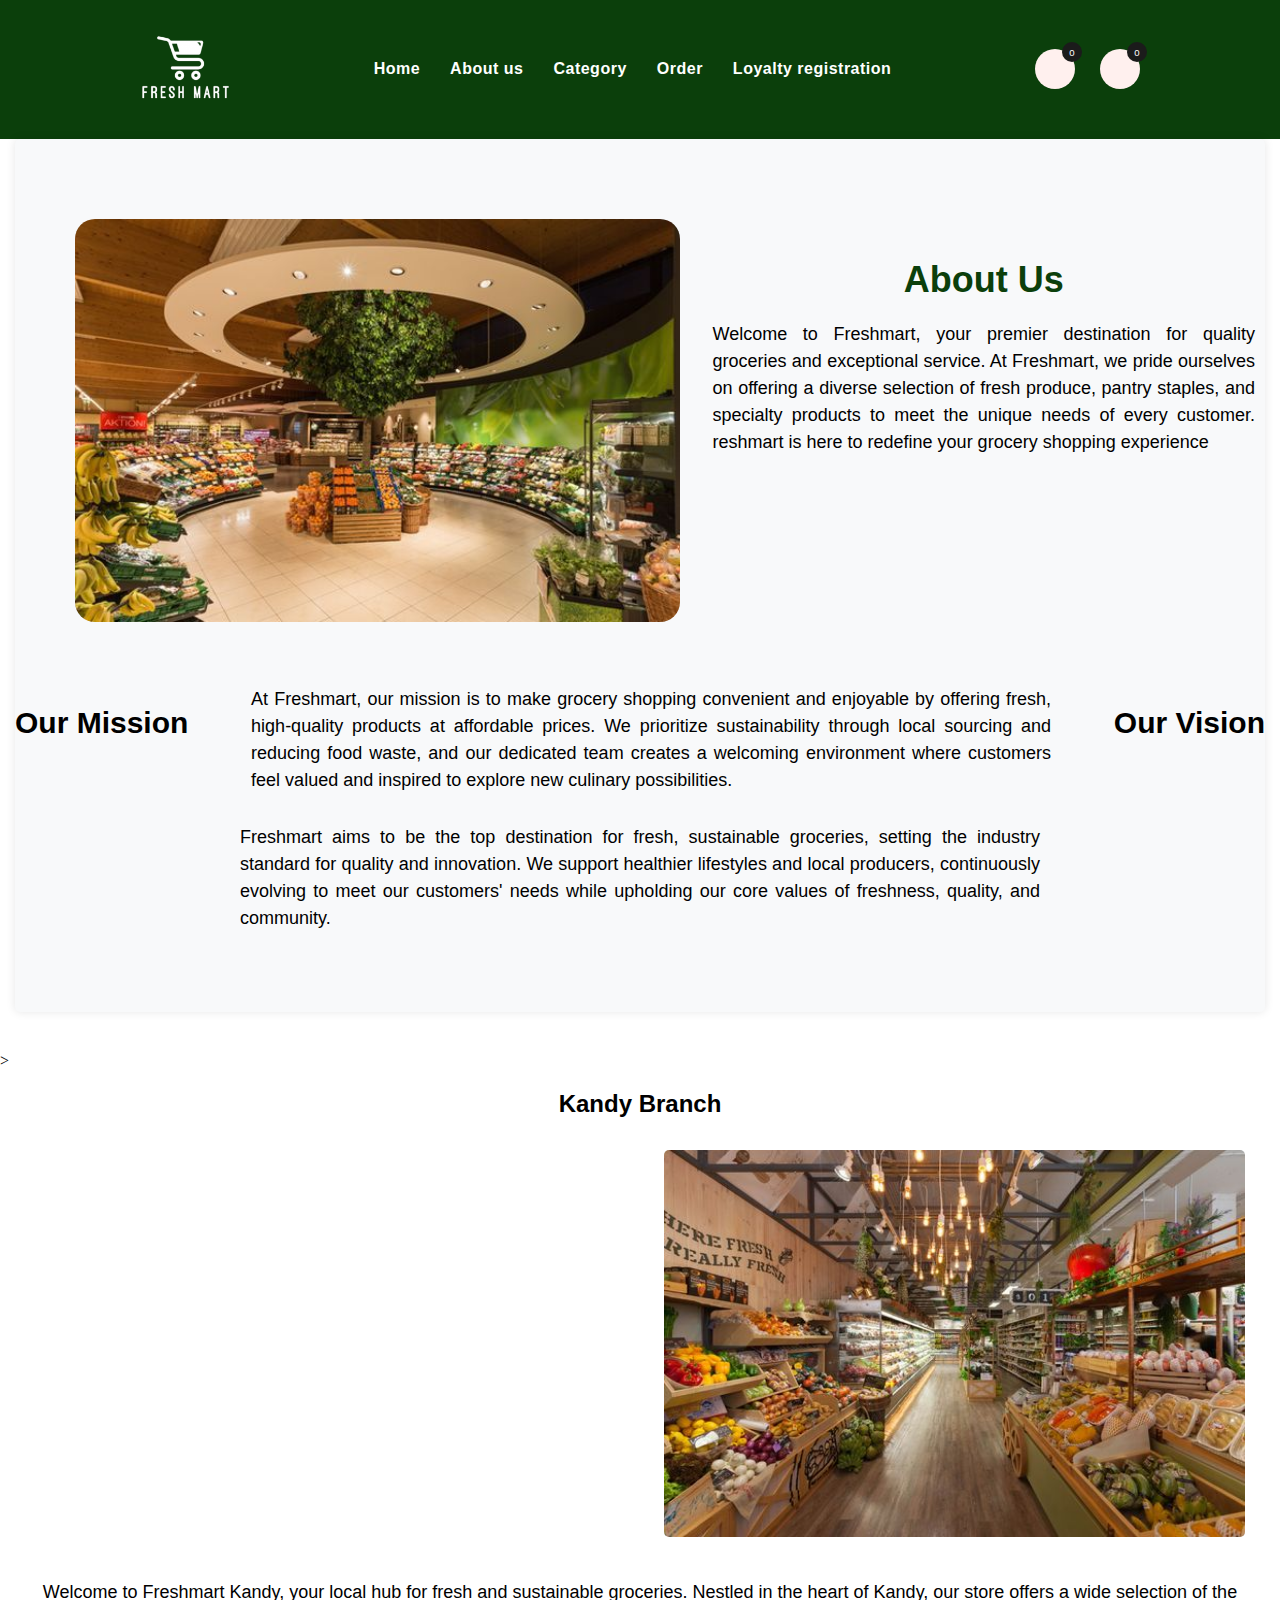
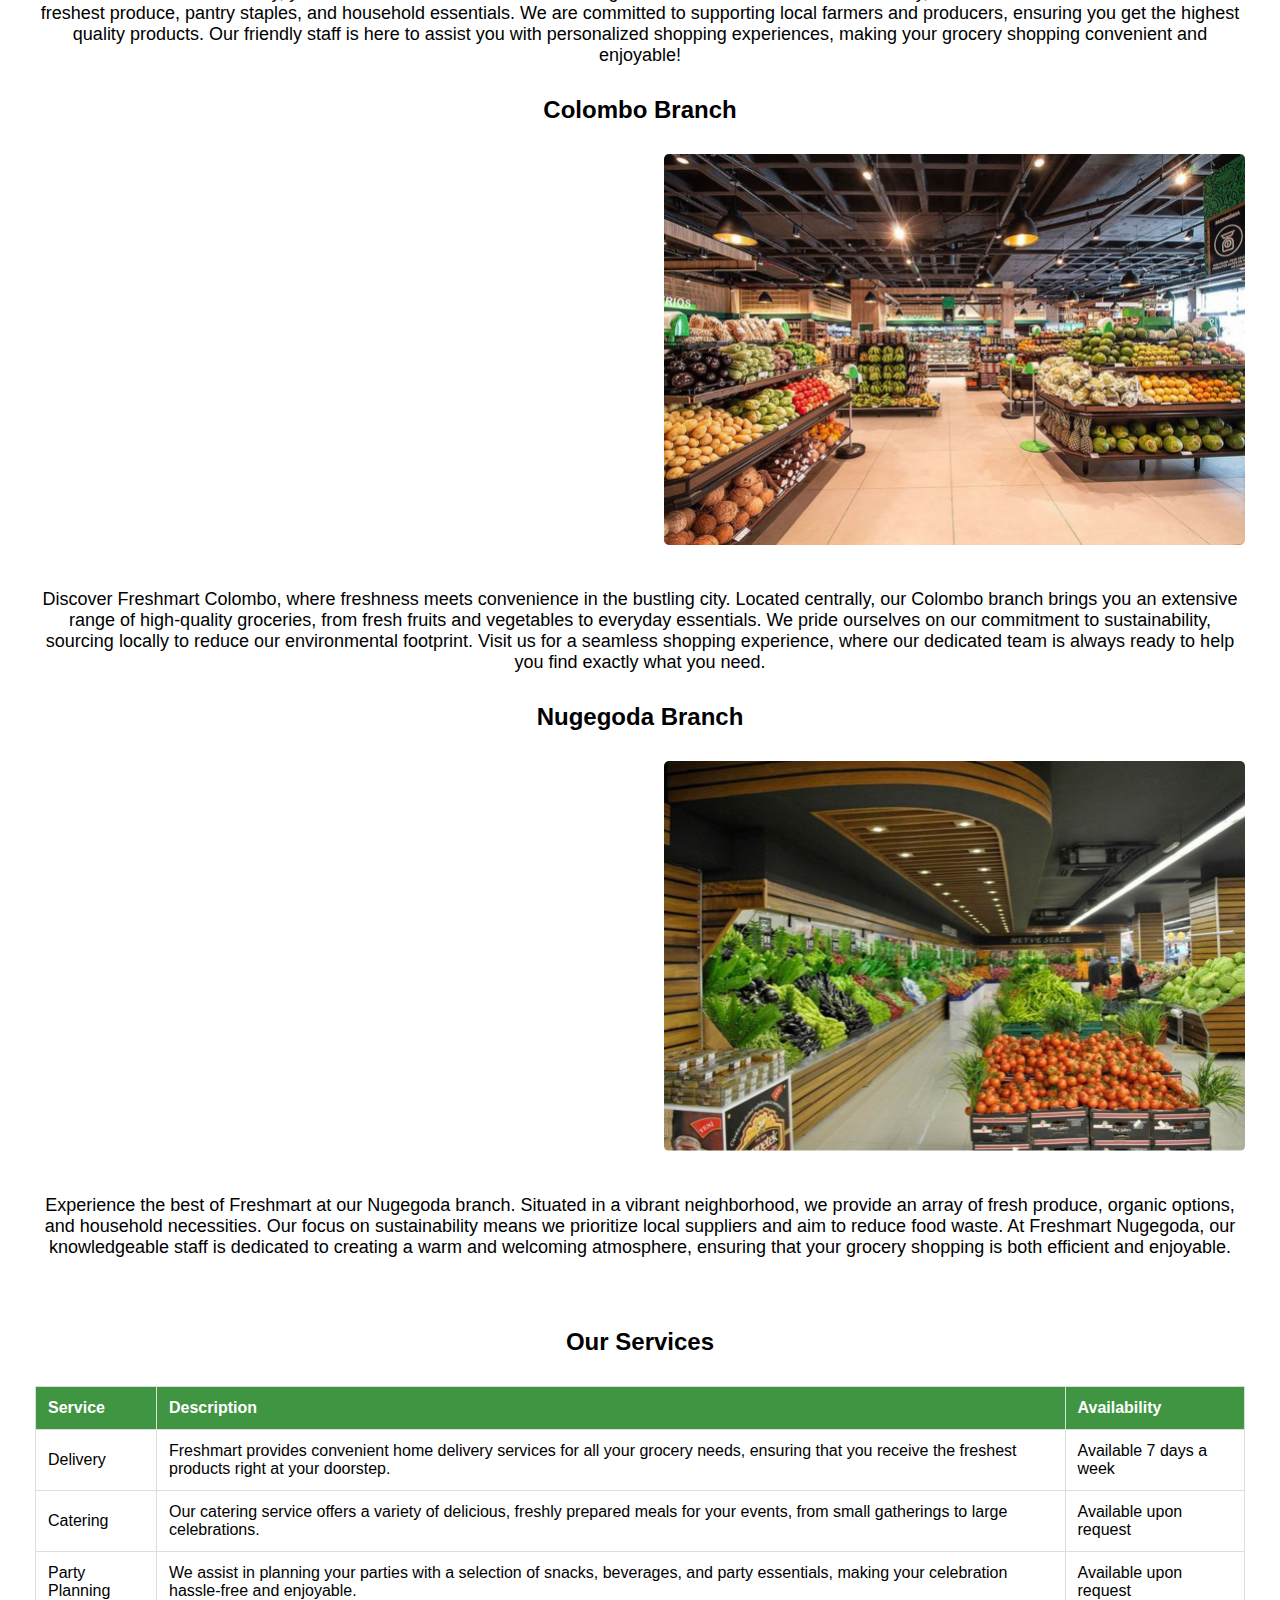
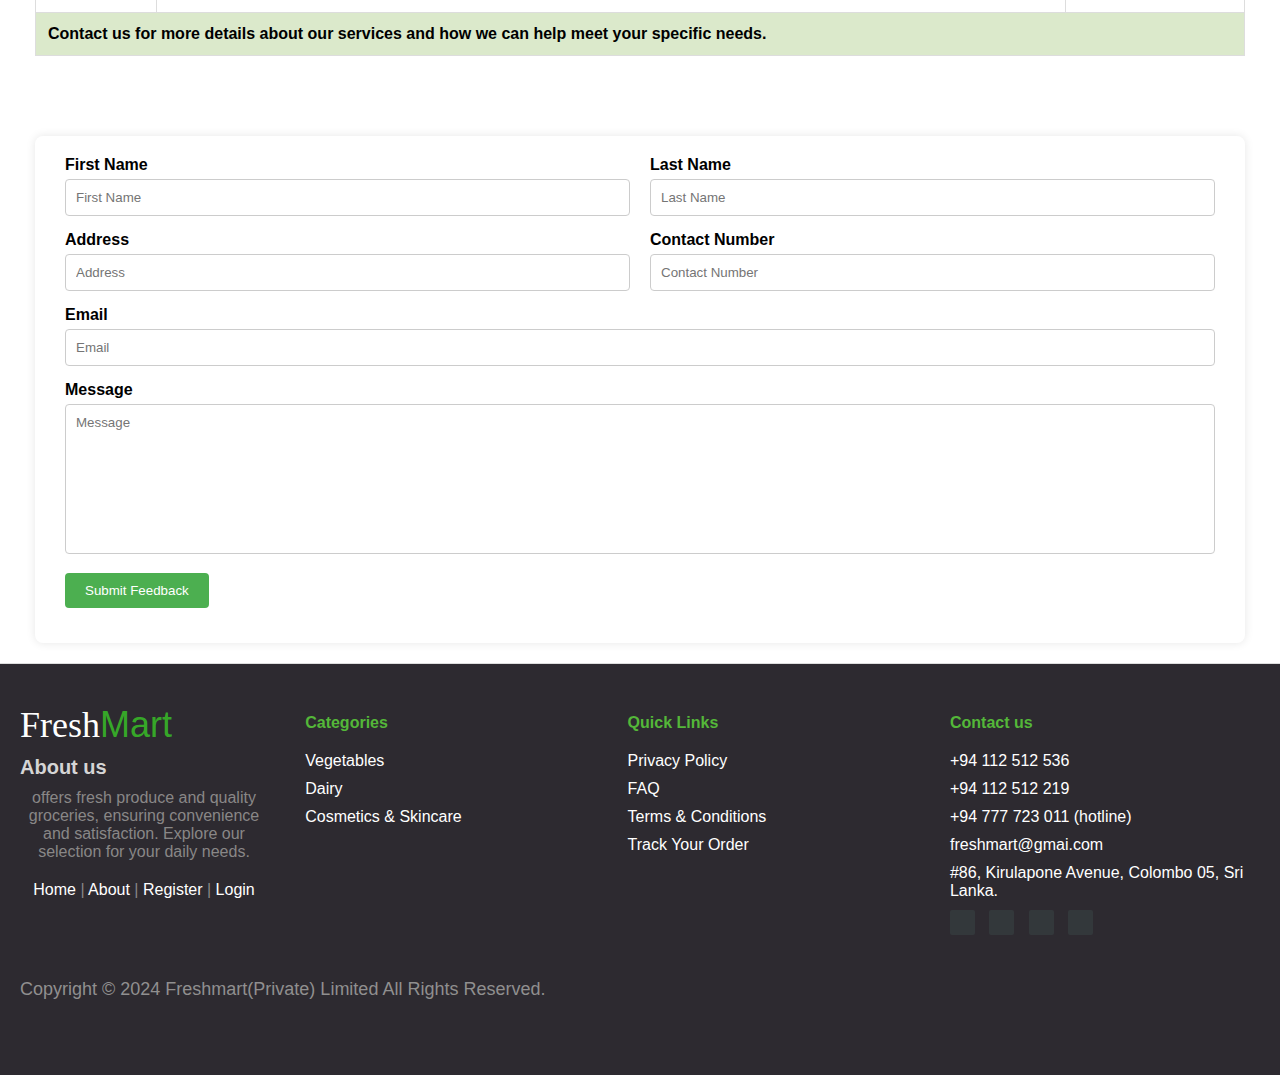
==== about us.html @ 6b965538 "Initial commit" ====
<!DOCTYPE html>
<html lang="en">
<head>
  <meta charset="UTF-8">
  <meta name="viewport" content="width=device-width, initial-scale=1.0">
  <title>About Us - Freshmart Store</title>
  <!--Linking css file-->
  <link rel="stylesheet" type="text/css" href="./css/about us.css"/>

  <link rel="stylesheet" href="https://cdnjs.cloudflare.com/ajax/libs/font-awesome/6.5.2/css/all.min.css" integrity="sha512-SnH5WK+bZxgPHs44uWIX+LLJAJ9/2PkPKZ5QiAj6Ta86w+fsb2TkcmfRyVX3pBnMFcV7oQPJkl9QevSCWr3W6A==" crossorigin="anonymous" referrerpolicy="no-referrer" >
  <link rel="preconnect" href="https://fonts.googleapis.com">
  <link rel="preconnect" href="https://fonts.googleapis.com">
  <link rel="preconnect" href="https://fonts.gstatic.com" crossorigin>
  <link href="https://fonts.googleapis.com/css2?family=Open+Sans:ital,wght@0,300..800;1,300..800&family=Roboto:ital,wght@0,100;0,300;0,400;0,500;0,700;0,900;1,100;1,300;1,400;1,500;1,700;1,900&display=swap" rel="stylesheet">
  
</head>
<body>
   
  <header>
    <nav class="navigation">
      <a href="#"><img src="./Images/home_assets/logo (2).png" alt="My Grocery Store Logo" class="logo"></a>

      <ul class="menu">
        <li><a href="./index.html" class="active"><b>Home</b></a></li>
        <li><a href="./about us.html"><b>About us</b></a></li>
        <li class="dropdown">
          <a href="#" class="dropbtn"><b>Category</b></a>
          <div class="dropdown-content">
            <a href="./vegetbles.html">Vegetables</a>
            
            <a href="./dairy.html">Dairy</a>
            <a href="./cosmetics.html">Cosmetics & Skincare</a>
          </div>
        </li>
        
        <li><a href="./order.html"><b>Order</b></a></li>
        <li><a href="./registration.html"><b>Loyalty registration </b></a></li>
      </ul>
      <div class="icons">
        <a href="./order.html" class="cart"><i class="fas fa-shopping-cart"></i><span>0</span></a>
        <a href="./login.html" class="user"><i class="fas fa-user"></i><span>0</span></a>

      </div>
    </nav>
  </header>
 
  <section class="about-us">
    <div class="about-us-container">
  <div class="about-us-image-container">
    <img src="./Images/about_assets/main img.jpg" alt="Two white mugs on a yellow background">
  </div>
  <div class="about-us-text-container">
    <h1>About Us</h1>
    <p>Welcome to Freshmart, your premier destination for quality groceries and exceptional service. At Freshmart, we pride ourselves on offering a diverse selection of fresh produce, pantry staples, and specialty products to meet the unique needs of every customer. reshmart is here to redefine your grocery shopping experience</p>
</p>
  </div>



      <h2>Our Mission</h2>
      <p>At Freshmart, our mission is to make grocery shopping convenient and enjoyable by offering fresh, high-quality products at affordable prices. We prioritize sustainability through local sourcing and reducing food waste, and our dedicated team creates a welcoming environment where customers feel valued and inspired to explore new culinary possibilities.   </p>
      <h2>Our Vision</h2>
      <p>
        Freshmart aims to be the top destination for fresh, sustainable groceries, setting the industry standard for quality and innovation. We support healthier lifestyles and local producers, continuously evolving to meet our customers' needs while upholding our core values of freshness, quality, and community.</p>

</div>
  </section>
  
><!-- About Us Section -->

  <div class="container">
      <h2>Kandy Branch</h2>
      <div class="branch">
          <div class="branch-map">
              <iframe src="https://www.google.com/maps/embed?pb=!1m17!1m12!1m3!1d3957.5321256857665!2d80.64861007499907!3d7.293950313730919!2m3!1f0!2f0!3f0!3m2!1i1024!2i768!4f13.1!3m2!1m1!2zN8KwMTcnMzguMiJOIDgwwrAzOScwNC4zIkU!5e0!3m2!1sen!2slk!4v1715016068789!5m2!1sen!2slk" width="580" height="390" style="border:0;" allowfullscreen="" loading="lazy" referrerpolicy="no-referrer-when-downgrade" width="100%" height="300" frameborder="0" style="border:0;" allowfullscreen="" aria-hidden="false" tabindex="0"></iframe>
          </div>
          <div class="branch-image">
              <img src="./Images/about_assets/branch 1.jpg" alt="Branch 1">
          </div>
      </div>
      <p>
        Welcome to Freshmart Kandy, your local hub for fresh and sustainable groceries. Nestled in the heart of Kandy, our store offers a wide selection of the freshest produce, pantry staples, and household essentials. We are committed to supporting local farmers and producers, ensuring you get the highest quality products. Our friendly staff is here to assist you with personalized shopping experiences, making your grocery shopping convenient and enjoyable!   </p>
        <h2>Colombo Branch</h2>
      <div class="branch">
          <div class="branch-map">
              <iframe src="https://www.google.com/maps/embed?pb=!1m17!1m12!1m3!1d3957.5321256857665!2d80.64861007499907!3d7.293950313730919!2m3!1f0!2f0!3f0!3m2!1i1024!2i768!4f13.1!3m2!1m1!2zN8KwMTcnMzguMiJOIDgwwrAzOScwNC4zIkU!5e0!3m2!1sen!2slk!4v1715016068789!5m2!1sen!2slk" width="580" height="390" style="border:0;" allowfullscreen="" loading="lazy" referrerpolicy="no-referrer-when-downgrade" width="100%" height="300" frameborder="0" style="border:0;" allowfullscreen="" aria-hidden="false" tabindex="0"></iframe>
          </div>
          <div class="branch-image">
              <img src="./Images/about_assets/branch 2.png" alt="Branch 2">
          </div>
          
      </div>
      <p>
        Discover Freshmart Colombo, where freshness meets convenience in the bustling city. Located centrally, our Colombo branch brings you an extensive range of high-quality groceries, from fresh fruits and vegetables to everyday essentials. We pride ourselves on our commitment to sustainability, sourcing locally to reduce our environmental footprint. Visit us for a seamless shopping experience, where our dedicated team is always ready to help you find exactly what you need.</p>
      <h2>Nugegoda Branch</h2>
      <div class="branch">
          <div class="branch-map">
              <iframe src="https://www.google.com/maps/embed?pb=!1m17!1m12!1m3!1d3957.5321256857665!2d80.64861007499907!3d7.293950313730919!2m3!1f0!2f0!3f0!3m2!1i1024!2i768!4f13.1!3m2!1m1!2zN8KwMTcnMzguMiJOIDgwwrAzOScwNC4zIkU!5e0!3m2!1sen!2slk!4v1715016068789!5m2!1sen!2slk" width="580" height="390" style="border:0;" allowfullscreen="" loading="lazy" referrerpolicy="no-referrer-when-downgrade" width="100%" height="300" frameborder="0" style="border:0;" allowfullscreen="" aria-hidden="false" tabindex="0"></iframe>
          </div>
          <div class="branch-image">
              <img src="./Images/about_assets/branch 3.png" alt="Branch 3">
          </div>
      </div>
      <p>
        Experience the best of Freshmart at our Nugegoda branch. Situated in a vibrant neighborhood, we provide an array of fresh produce, organic options, and household necessities. Our focus on sustainability means we prioritize local suppliers and aim to reduce food waste. At Freshmart Nugegoda, our knowledgeable staff is dedicated to creating a warm and welcoming atmosphere, ensuring that your grocery shopping is both efficient and enjoyable.</p>
  </div>


  <section class="services">
    <!--table-->
    <h2>Our Services</h2>
    <table>
      <thead>
        <tr>
          <th>Service</th>
          <th>Description</th>
          <th>Availability</th>
        </tr>
      </thead>
      <tbody>
        <tr>
          <td>Delivery</td>
          <td>Freshmart provides convenient home delivery services for all your grocery needs, ensuring that you receive the freshest products right at your doorstep.</td>
          <td>Available 7 days a week</td>

        </tr>
        <tr>
          <td>Catering</td>
          <td>Our catering service offers a variety of delicious, freshly prepared meals for your events, from small gatherings to large celebrations.</td>
          <td>Available upon request</td>
        </tr>
        <tr>
          <td>Party Planning</td>
          <td>We assist in planning your parties with a selection of snacks, beverages, and party essentials, making your celebration hassle-free and enjoyable.</td>
          <td>Available upon request</td>
        </tr>


       
      </tbody>
      <tfoot>
        <tr>
            <td colspan="3">Contact us for more details about our services and how we can help meet your specific needs.</td>
        </tr>
    </tfoot>
    </table>
  </section>
</div>

<div class="contact-container">
  <form class="contact-form">
      <div class="row">
          <div class="form-col-6">
              <label for="firstName">First Name</label>
              <input type="text" id="firstName" name="firstName" placeholder="First Name">
          </div>
          <div class="form-col-6">
              <label for="lastName">Last Name</label>
              <input type="text" id="lastName" name="lastName" placeholder="Last Name">
          </div>
      </div>
      <div class="row">
          <div class="form-col-6">
              <label for="address">Address</label>
              <input type="text" id="address" name="address" placeholder="Address">
          </div>
          <div class="form-col-6">
              <label for="contactNumber">Contact Number</label>
              <input type="text" id="contactNumber" name="contactNumber" placeholder="Contact Number">
          </div>
      </div>
      <div class="row">
          <div class="form-col-12">
              <label for="email">Email</label>
              <input type="email" id="email" name="email" placeholder="Email">
          </div>
      </div>
      <div class="row">
          <div class="form-col-12">
              <label for="message">Message</label>
              <textarea id="message" name="message" placeholder="Message"></textarea>
          </div>
      </div>

      <div class="row">
          <div class="form-col-12">
              <button type="submit">Submit Feedback</button>
          </div>
      </div>
  </form>
</div>
<footer>
  
  <div class="container">
    <div class="row">
      <div class="footer-left-corner">
          <h3>Fresh<span>Mart</span></h3>
          <strong>About us</strong>
          <p>offers fresh produce and quality groceries, ensuring convenience and satisfaction. Explore our selection for your daily needs.</p>
          <p class="footer-links">
              <a href="./index.html">Home</a>
              |
              <a href="./about us.html">About</a>
              |
              <a href="./registration.html">Register</a>
              |
              <a href="./login.html">Login</a>
          </p>

        </div>
        
      <div class="col-md-3">
        <h5>Categories</h5>
        <ul>
          <li><a href="./vegetbles.html">Vegetables</a></li>
          <li><a href="./dairy.html">Dairy</a></li>
          <li><a href="./cosmetics.html">Cosmetics & Skincare</a></li>
          
        </ul>
      </div>
      <div class="col-md-3">
        <h5>Quick Links</h5>
        <ul>
          <li><a href="#">Privacy Policy</a></li>
          <li><a href="#">FAQ</a></li>
          <li><a href="#">Terms & Conditions</a></li>
          <li><a href="#">Track Your Order</a></li>
        </ul>
      </div>
      <div class="col-md-3">
        <h5>Contact us</h5>
        <ul>
          <li><a href="tel:+94112512536">+94 112 512 536</a></li>
          <li><a href="tel:+94112512219">+94 112 512 219</a></li>
          <li><a href="tel:+94777723011">+94 777 723 011 (hotline)</a></li>
          <li><a href="freshmart@gmail.com">freshmart@gmai.com</a></li>
          <li>#86, Kirulapone Avenue, Colombo 05, Sri Lanka.</li>
        </ul>
        <div class="footer-icons">
          <a href="#"><i class="fab fa-facebook"></i></a>
          <a href="#"><i class="fab fa-instagram"></i></a>
          <a href="#"><i class="fab fa-twitter"></i></a>
          <a href="#"><i class="fab fa-youtube"></i></a>
      </div>
      </div>

    </div>
    <div class="row">
      <div class="col-md-12">
        <p>Copyright &copy; 2024 Freshmart(Private) Limited All Rights Reserved.</p>
        
      </div>
    </div>
  </div>
</footer>
</body>

</html>
---- css/about us.css ----
:root {
    --red: #de1a1a;
    --black: #000000;
    --light-color: #555;
    --green: #0b3f0b;

    --light-gray: #CCCCCC;
    --black1: #1b1b1b;
    --white: #FFFFFF;

    --box-shadow: 0 .5rem 1rem rgba(0, 0, 0, .1);
    --border: 2 rem solid rgba(0, 0, 0, .1);
    --outline: 1 rem solid rgba(0, 0, 0, .1);
    --outline-hover: 2 rem solid var(--black);


}






* {
    font-family: "Poppins", sans-serif;
    margin: 0px;
    padding: 0px;
    box-sizing: border-box;

}

ul {
    list-style: none;
}

a {
    text-decoration: none;
}

body {
    margin: 0ps;
    padding: 0px;
    font-family: poppins;
    background: var(--white);
}

header {
    background-color: var(--green);
    margin-bottom: 0px;
}

.navigation {
    display: flex;
    justify-content: space-between;
    align-items: center;
    padding: 35px;
    max-width: 1070px;
    width: 100%;
    margin: auto;
}

.menu {
    display: flex;
}

.menu li a {
   
    margin: 0px 15px;
    color: var(--white);
    font-weight: 500;
    letter-spacing: 0.5px;
    transition: all ease 0.3s;

}

.navigation img {
    width: 90px;
    height: auto;
}

.icons {
    display: grid;
    grid-template-columns: auto auto;
    grid-gap: 25px;
}

.icons a {
    width: 40px;
    height: 40px;
    display: flex;
    justify-content: center;
    align-items: center;
    border-radius: 50%;
    position: relative;

}

.icons .cart {
    background-color: #fff0ee;
    color: #2e2a2a;
}

.icons .user {
    background-color: #fff0ee;
    color: #2e2a2a;
}

.icons a span {
    position: absolute;
    top: -7px;
    right: -7px;
    width: 20px;
    height: 20px;
    display: flex;
    justify-content: center;
    align-items: center;
    border-radius: 50%;
    color: #ffffff;
    font-size: 0.6rem;
    font-weight: 500;
    background-color: #202020;
}

.icons .user span {
    background-color: #1b1b1b;
}

.icons .cart span {
    background-color: #1b1b1b;
}

.menu li a:hover {
    color: #f8da31;
    transition: all ease 0.3s;
}
/* Dropdown Button */
.dropdown {
  position: relative;
}

/* Dropdown Content (Hidden by Default) */
.dropdown-content {
  display: none;
  position: absolute;
  background-color: #45922b;
  
  min-width: 160px;
  box-shadow: 0px 8px 16px 0px rgba(0,0,0,0.2);
  z-index: 1;
}

/* Links inside the Dropdown */
.dropdown-content a {
  color: #11bd36;
 
  padding: 12px 16px;
  text-decoration: none;
  display: block;
}



/* Show the dropdown menu on hover */
.dropdown:hover .dropdown-content {
  display: block;
}

/* Styling for the dropdown button text */
.dropbtn {
  cursor: pointer;
  margin-bottom: 10px;
}


.about-us {
    padding: 100px 0;
    text-align: center;
}

.about-us h1 {
    font-size: 36px;
    margin-bottom: 30px;
}

.about-us p {
    font-size: 18px;
    line-height: 1.5;
    text-align: justify;
    max-width: 800px;
    margin: 0 auto 30px auto;
}

.about-us h2 {
    font-size: 30px;
    margin-bottom: 15px;
}


.about-us-container {
    max-width: 1250px;
    margin: 0 auto;
    display: flex;
    flex-wrap: wrap;
    justify-content: space-between;
}

.about-us-image-container {
    width: 50%;
    box-sizing: border-box;
    padding: 10px;
}

.about-us-image-container img {
    width: 100%;
    height: auto;
    border-radius: 20px;
    justify-content: center;
}

.about-us-text-container {
    width: 45%;
    box-sizing: border-box;
    padding: 10px;
}

.about-us-text-container h1 {
    margin-top: 60px;
    font-size: 36px;
    margin-bottom: 20px;
}

.about-us-text-container p {
    font-size: 18px;
    line-height: 1.5;
    text-align: justify;
}


.about-us {
    max-width: 1250px;
    margin: 0 auto;
    padding: 20px;
    display: flex;
    flex-direction: column;
    align-items: center;
   
    box-shadow: 0px 0px 10px rgba(0, 0, 0, 0.1);
    border-radius: 5px;
    margin-bottom: 40px;
    margin-top: 0px;
}



.about-us-image-container img{
    max-width: 1250px;
    

    margin: 20px auto 0;
    border-radius: 20px;
    margin-bottom: 50px;
    overflow: hidden;
    
    margin-left: 50px;
    margin-right: 50px;

}
.image-container {
  width: 50%;
  float: left;
  padding: 20px;
  box-sizing: border-box;
}

.image-container img {
  width: 100%;
  height: auto;
  border-radius: 10px;
}

.text-container {
  width: 50%;
  float: right;
  padding: 20px;
  box-sizing: border-box;
}

.text-container h1 {
  font-size: 36px;
  margin-bottom: 20px;
}

.text-container p {
  font-size: 18px;
  line-height: 1.5;
  text-align: justify;
}



  /* About Us Section */
.about-us {
  background-color: #f8f9fa;
  padding: 50px 0;
}

.container {
  max-width: 1250px;
  margin: 0 auto;
  padding: 0 20px;
}

h2 {
  text-align: center;
  margin-bottom: 30px;
  margin-top: 20px;
}
p{
  text-align: center;
  margin-bottom: 30px;
  font-size: 18px;
}

.branch {
  display: flex;
  align-items: center;
  justify-content: space-between;
  margin-bottom: 40px;
}

.branch-map,
.branch-image {
  width: 48%;
}

.branch-image img {
  width: 100%;
  height: auto;
  border-radius: 5px;
}
.services{
  max-width: 1250px;
  margin: 20px auto;
  padding: 20px;
  background-color: #fff;
 
  
}
h1 {
  text-align: center;
  margin-bottom: 10px;
  color: #0b3f0b;
  font-size: larger;
}
table {
  width: 100%;
  border-collapse: collapse;
  margin: 20px 0;
}
th, td {
  border: 1px solid #ddd;
  padding: 12px;
  text-align: left;
}
th {
  background-color: #409543;
  color: white;
}
tfoot {
  background-color: #dbe9cb;
}
tfoot td {
  font-weight: bold;
}
.footer-note {
  text-align: center;
  margin-top: 20px;
  font-size: 14px;
  color: #555;
}


.contact-container {
  max-width: 1250px;
  margin: 0 auto;
  padding: 20px;
  background-color: #fff;
}

.contact-form {
  background-color: #fff;
  padding: 20px;
  border-radius: 8px;
  box-shadow: 0 0 10px rgba(0, 0, 0, 0.1);
}

.row {
  display: flex;
  flex-wrap: wrap;
  margin-bottom: 15px;
}

.form-col-6, .form-col-12 {
  padding: 0 10px;
}

.form-col-6 {
  flex: 0 0 50%;
  max-width: 50%;
}

.form-col-12 {
  flex: 0 0 100%;
  max-width: 100%;
}

label {
  display: block;
  margin-bottom: 5px;
  font-weight: bold;
}

input[type="text"],
input[type="email"],
textarea {
  width: 100%;
  padding: 10px;
  border: 1px solid #ccc;
  border-radius: 4px;
  box-sizing: border-box;
}

textarea {
  height: 150px;
  resize: none;
}


button {
  padding: 10px 20px;
  background-color: #4CAF50;
  color: #fff;
  border: none;
  border-radius: 4px;
  cursor: pointer;
}

button:hover {
  background-color: #45a049;
}

/* Responsive styles */
@media (max-width: 768px) {
  .form-col-6 {
      flex: 0 0 100%;
      max-width: 100%;
  }

  button {
      width: 100%;
      padding: 15px 20px;
  }
}
  .footer {
    padding: 20px 0;
    bottom: 0%;
    
    
    

 
  }
  
  footer .container {
    max-width: 100%;
    margin: 0 auto;
    padding: 0 60px;
    flex-shrink: 0;
    position: absolute;
    align-content: end;
    padding: 20px;
    background-color: #2d2a30;
    border-top: 1px solid #ddd;
    
    
   
    

    
    
  }
  
  footer .row {
    display: flex;
    flex-wrap: wrap;
    justify-content: space-between;
  }
  .footer-left-corner {
    float: left;
    width: 20%;
    margin-right: 2%;
  }
  

  
  .footer-left-corner p {
    font-size: 16px;
    color: #898787;
    margin-top: 10px;
    margin-bottom: 20px;
  }

   .footer-left-corner strong {
    font-size: 20px;
    color: #d5d5d5;
    margin-top: 10px;
    margin-bottom: 20px;
  }
  .footer-left-corner p:first-child {
    font-weight: bold;
    font-size: 18px;
    margin-top: 10px;
  }
  .footer-left-corner h3 {
    color: #ffffff;
    font: normal 36px 'Cookie', static;
    margin: 0;
    margin-top: 20px;
    margin-bottom: 10px;
  }
  
  .footer-left-corner h3 span {
    color: #39c427d5;
  }

  .col-md-3.footer-icons {
    margin-top: 25px;
    
}

.col-md-3 .footer-icons a {
    display: inline-block;
    width: 25px;
    height: 25px;
    cursor: pointer;
    background-color: #33383b;
    border-radius: 2px;
    font-size: 20px;
    color: #ffffff;
    text-align: center;
    line-height: 35px;
    margin-right: 10px;
    margin-bottom: 5px;
}
.col-md-3 .footer-icons a:hover{
    color: #4bda41;
}



  
  footer .col-md-3 {
    width: 25%;
    margin-bottom: 20px;
  }
  
  footer h5 {
   
    margin-top: 30px;
    margin-bottom: 20px;
    color: #54b739;
    font-size: 16px;

  }
  
  footer ul {
    list-style: none;
    padding: 0;
    margin: 0;
  }
  
  footer li {
    margin-bottom: 10px;
    color: #ffffff;
  }
  
  footer a {
    color: #ffffff;
    text-decoration: none;
    font-size: 16px;
  }
  
  footer a:hover {
    color: #4bda41;
  }
  

  footer .col-md-12{
    font-size: 14px;
    color: #908f8f;
    margin-bottom: 10px;
    justify-content: center;

  }

  footer .col-md-12 p {
    text-align: center;
  }
  .footer-bottom {
    background-color: #333;
    color: #fff;
    padding: 1em;
    text-align: center;
    clear: both;
  }

  *body {
    border-bottom: 0;
    padding-bottom: 0;
  }

  @media (max-width: 1024px) {
    .about-us h1 {
        font-size: 32px;
    }

    .about-us h2 {
        font-size: 28px;
    }

    .about-us p {
        font-size: 17px;
    }

    .about-us-container {
        flex-direction: column;
        align-items: center;
        padding: 0 20px; /* Adding space at the corners */
    }

    .about-us-image-container,
    .about-us-text-container {
        width: 90%;
        padding: 0 10px; /* Adding space at the corners */
    }

    .image-container,
    .text-container {
        width: 100%;
        text-align: center;
        padding: 0 10px; /* Adding space at the corners */
    }

    .branch {
        flex-direction: column;
        align-items: center;
    }

    .branch-map,
    .branch-image {
        width: 90%;
        margin-bottom: 20px;
    }
}

@media (max-width: 768px) {
    .about-us h1 {
        font-size: 30px;
    }

    .about-us h2 {
        font-size: 24px;
    }

    .about-us p {
        font-size: 16px;
    }

    .about-us-container {
        flex-direction: column;
        padding: 0 15px; /* Adding space at the corners */
    }

    .about-us-image-container,
    .about-us-text-container {
        width: 100%;
        padding: 0 10px; /* Adding space at the corners */
    }

    .image-container,
    .text-container {
        width: 100%;
        text-align: center;
        padding: 0 10px; /* Adding space at the corners */
    }

    .branch {
        flex-direction: column;
        align-items: center;
    }

    .branch-map,
    .branch-image {
        width: 100%;
        margin-bottom: 20px;
        padding: 0 10px; /* Adding space at the corners */
    }
}

@media (max-width: 480px) {
    .about-us h1 {
        font-size: 28px;
    }

    .about-us h2 {
        font-size: 22px;
    }

    .about-us p {
        font-size: 15px;
    }

    .about-us-container {
        padding: 0 10px; /* Adding space at the corners */
        align-items: center;
    }

    .about-us-image-container img {
        margin-left: 0;
        margin-right: 0;
    }

    .branch-map,
    .branch-image {
        width: 100%;
        padding: 0 10px; /* Adding space at the corners */
    }
}

  @media (max-width: 992px) {
    footer .container {
        padding: 0 30px;
    }

    .footer-left-corner {
        width: 40%;
        margin-right: 5%;
    }

    footer .col-md-3 {
        width: 50%;
    }

    footer .col-md-12 {
        text-align: center;
    }
}

@media (max-width: 768px) {
    footer .container {
        padding: 0 15px;
        text-align: center;
    }

    .footer-left-corner {
        width: 100%;
        margin: 0 0 20px;
    }

    footer .col-md-3 {
        width: 100%;
        margin-bottom: 10px;
    }

    footer .row {
        flex-direction: column;
        align-items: center;
    }
}

@media (max-width: 576px) {
    footer .container {
        padding: 0 10px;
    }

    footer h5 {
        font-size: 14px;
    }

    footer ul {
        padding: 0;
    }

    footer li {
        font-size: 14px;
    }

    footer a {
        font-size: 14px;
    }

    footer .col-md-12 {
        font-size: 12px;
    }

    .footer-bottom {
        font-size: 12px;
        padding: 0.5em;
    }

    .footer-left-corner h3 {
        font-size: 28px;
    }

    .footer-left-corner p, .footer-left-corner strong {
        font-size: 14px;
    }

    .col-md-3 .footer-icons a {
        width: 20px;
        height: 20px;
        font-size: 16px;
        line-height: 30px;
    }
}
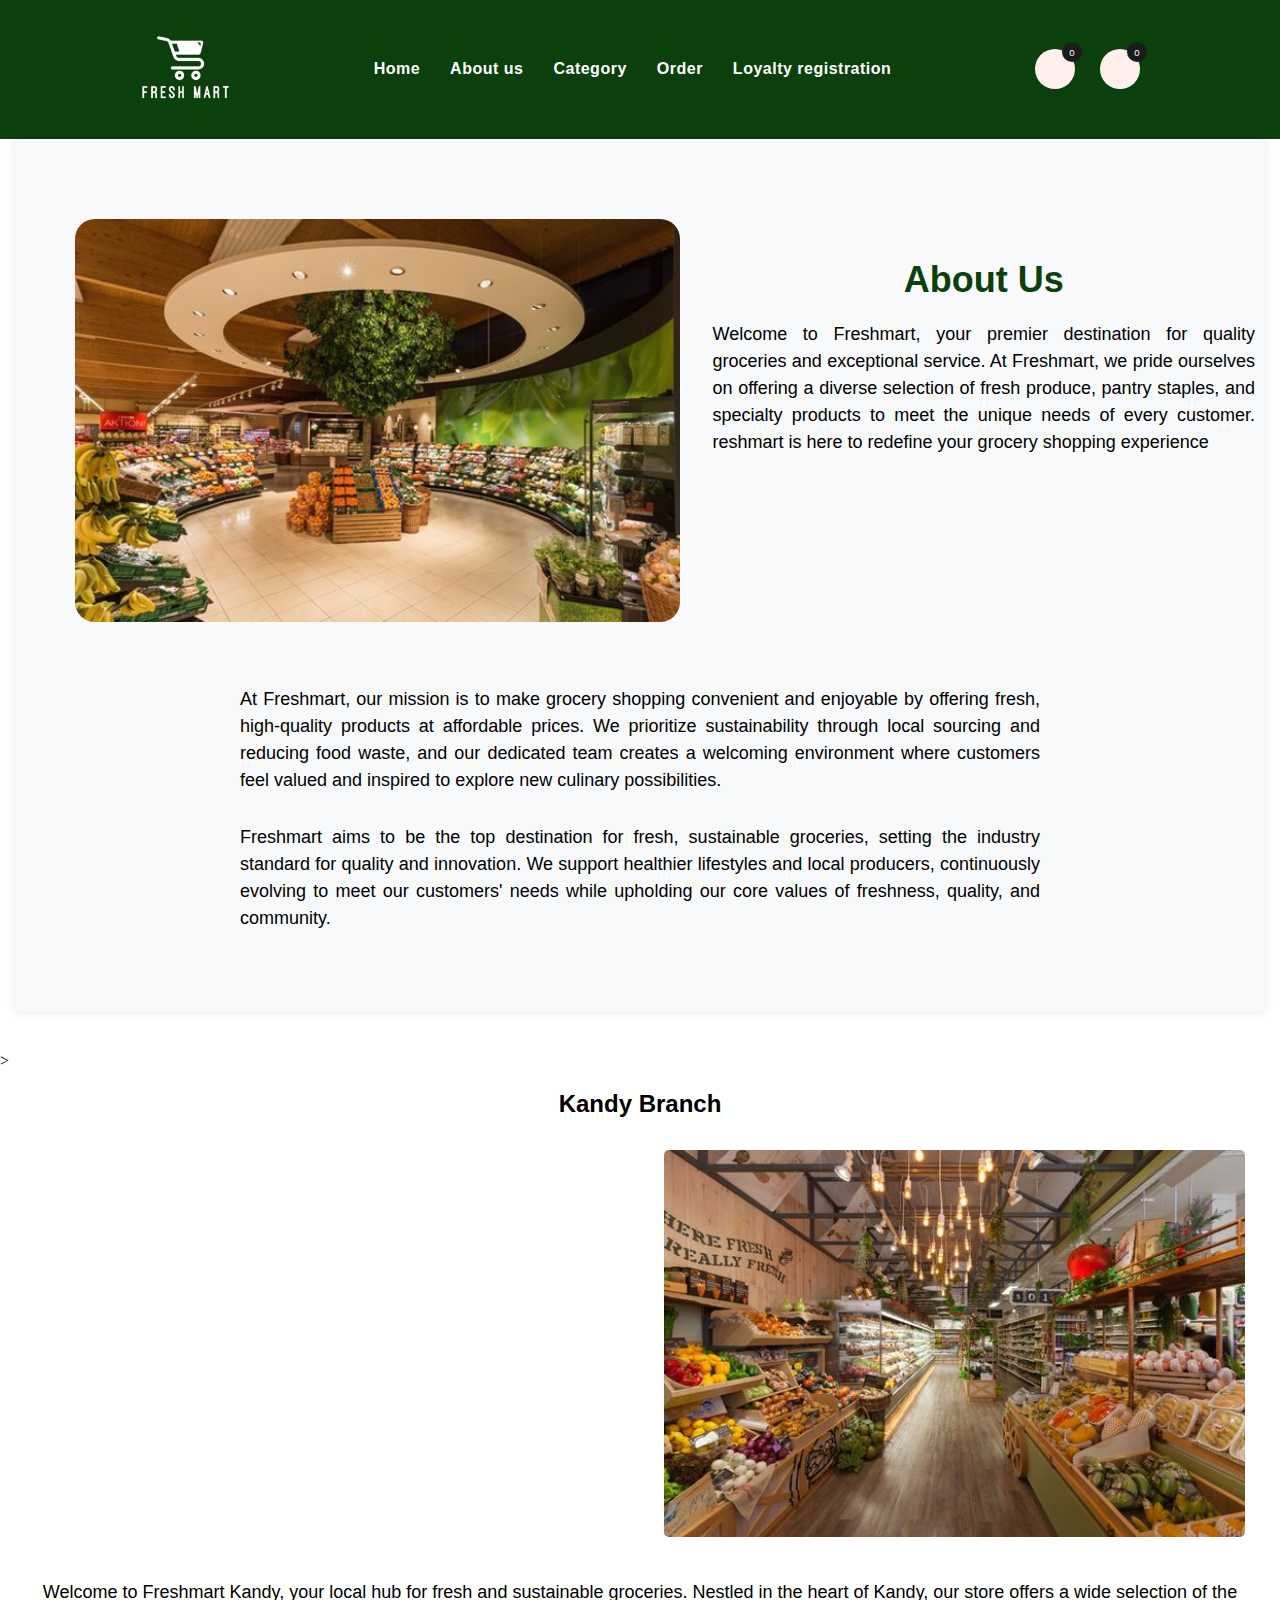
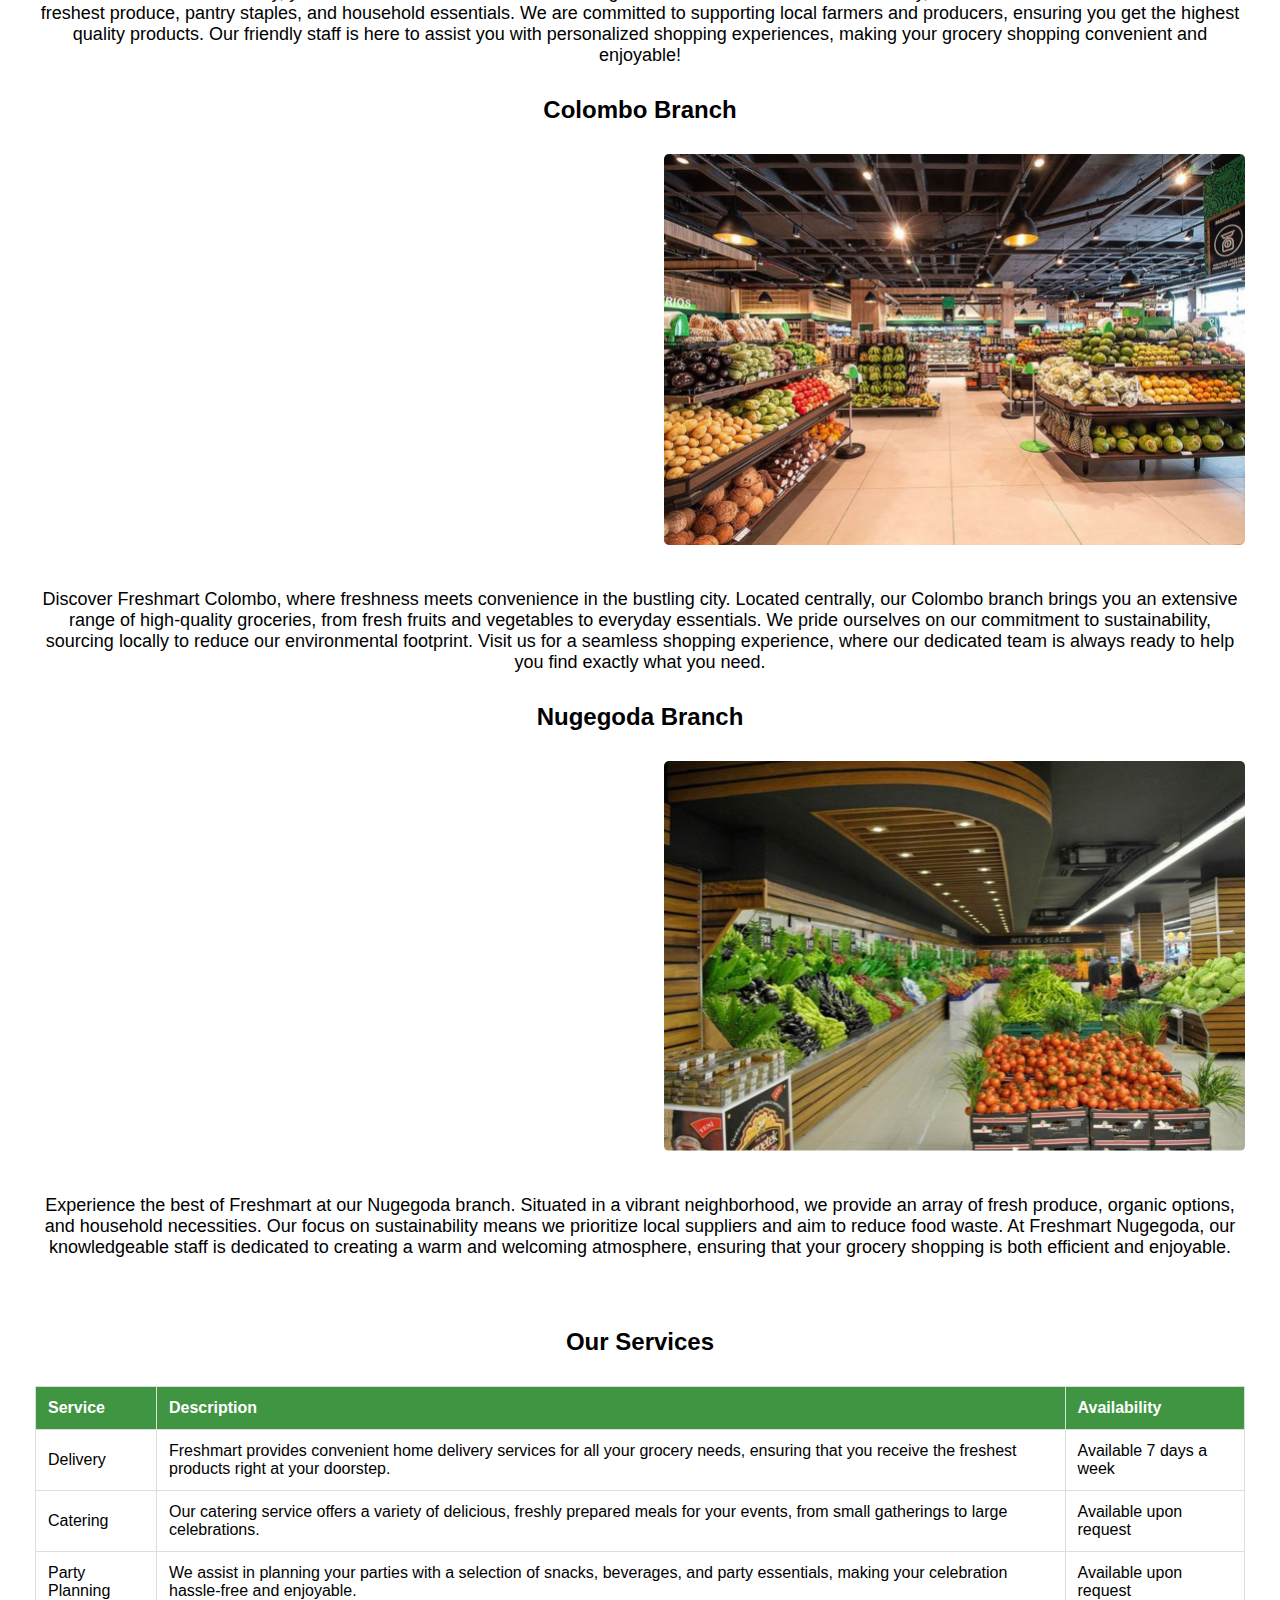
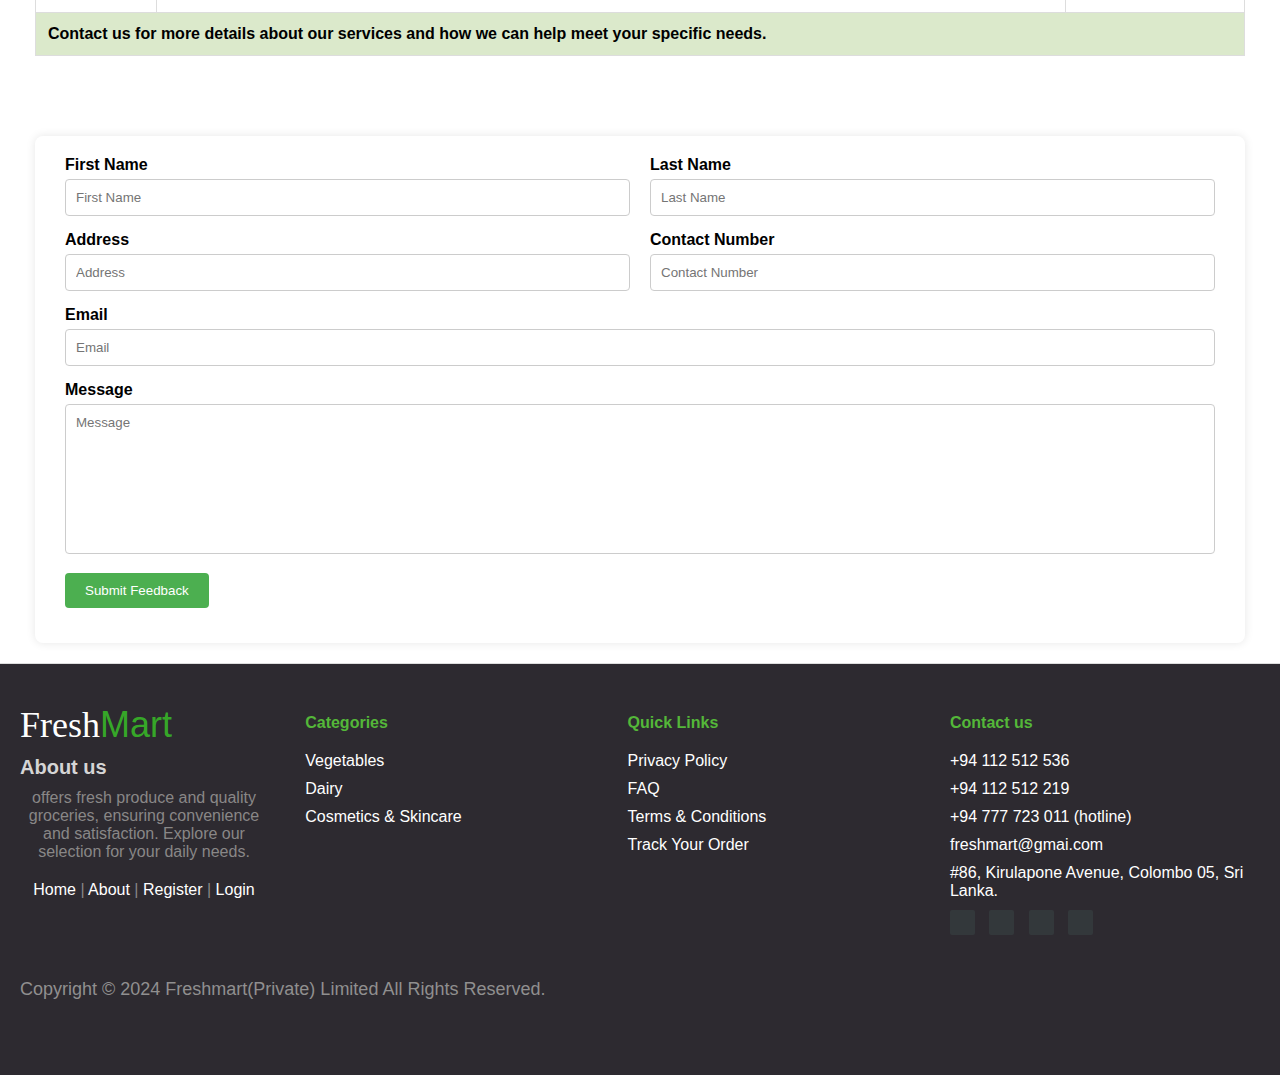
==== commit a8967119: "commenst added and content changed" ====
--- a/about us.html
+++ b/about us.html
@@ -6,6 +6,8 @@
   <title>About Us - Freshmart Store</title>
   <!--Linking css file-->
   <link rel="stylesheet" type="text/css" href="./css/about us.css"/>
+  <link rel="icon" type="image/x-icon" href="./Images/home_assets/logo (2).png">
+
 
   <link rel="stylesheet" href="https://cdnjs.cloudflare.com/ajax/libs/font-awesome/6.5.2/css/all.min.css" integrity="sha512-SnH5WK+bZxgPHs44uWIX+LLJAJ9/2PkPKZ5QiAj6Ta86w+fsb2TkcmfRyVX3pBnMFcV7oQPJkl9QevSCWr3W6A==" crossorigin="anonymous" referrerpolicy="no-referrer" >
   <link rel="preconnect" href="https://fonts.googleapis.com">
@@ -17,6 +19,7 @@
 <body>
    
   <header>
+    <!--navigation bar -->
     <nav class="navigation">
       <a href="#"><img src="./Images/home_assets/logo (2).png" alt="My Grocery Store Logo" class="logo"></a>
 
@@ -43,7 +46,7 @@
       </div>
     </nav>
   </header>
- 
+ <!--About us container-->
   <section class="about-us">
     <div class="about-us-container">
   <div class="about-us-image-container">
@@ -57,16 +60,16 @@
 
 
 
-      <h2>Our Mission</h2>
+      
       <p>At Freshmart, our mission is to make grocery shopping convenient and enjoyable by offering fresh, high-quality products at affordable prices. We prioritize sustainability through local sourcing and reducing food waste, and our dedicated team creates a welcoming environment where customers feel valued and inspired to explore new culinary possibilities.   </p>
-      <h2>Our Vision</h2>
+      
       <p>
         Freshmart aims to be the top destination for fresh, sustainable groceries, setting the industry standard for quality and innovation. We support healthier lifestyles and local producers, continuously evolving to meet our customers' needs while upholding our core values of freshness, quality, and community.</p>
 
 </div>
   </section>
   
-><!-- About Us Section -->
+><!-- branches  -->
 
   <div class="container">
       <h2>Kandy Branch</h2>
@@ -108,6 +111,7 @@
 
   <section class="services">
     <!--table-->
+    <!--services-->
     <h2>Our Services</h2>
     <table>
       <thead>
@@ -146,7 +150,7 @@
     </table>
   </section>
 </div>
-
+<!--Contact us form-->
 <div class="contact-container">
   <form class="contact-form">
       <div class="row">
@@ -189,6 +193,7 @@
       </div>
   </form>
 </div>
+<!--Footer!-->
 <footer>
   
   <div class="container">
@@ -237,10 +242,10 @@
           <li>#86, Kirulapone Avenue, Colombo 05, Sri Lanka.</li>
         </ul>
         <div class="footer-icons">
-          <a href="#"><i class="fab fa-facebook"></i></a>
-          <a href="#"><i class="fab fa-instagram"></i></a>
-          <a href="#"><i class="fab fa-twitter"></i></a>
-          <a href="#"><i class="fab fa-youtube"></i></a>
+          <a href="https://www.facebook.com/login/"><i class="fab fa-facebook"></i></a>
+          <a href="https://www.instagram.com/accounts/login/?hl=en"><i class="fab fa-instagram"></i></a>
+          <a href="https://twitter.com/login"><i class="fab fa-twitter"></i></a>
+          <a href="https://www.youtube.com/account"><i class="fab fa-youtube"></i></a>
       </div>
       </div>
 
--- a/css/about us.css
+++ b/css/about us.css
@@ -130,7 +130,7 @@
 }
 
 .menu li a:hover {
-    color: #f8da31;
+    color: #71f12d;
     transition: all ease 0.3s;
 }
 /* Dropdown Button */
@@ -180,6 +180,7 @@
 .about-us h1 {
     font-size: 36px;
     margin-bottom: 30px;
+    text-align: center;
 }
 
 .about-us p {
@@ -193,6 +194,7 @@
 .about-us h2 {
     font-size: 30px;
     margin-bottom: 15px;
+    text-align: center;
 }
 
 
